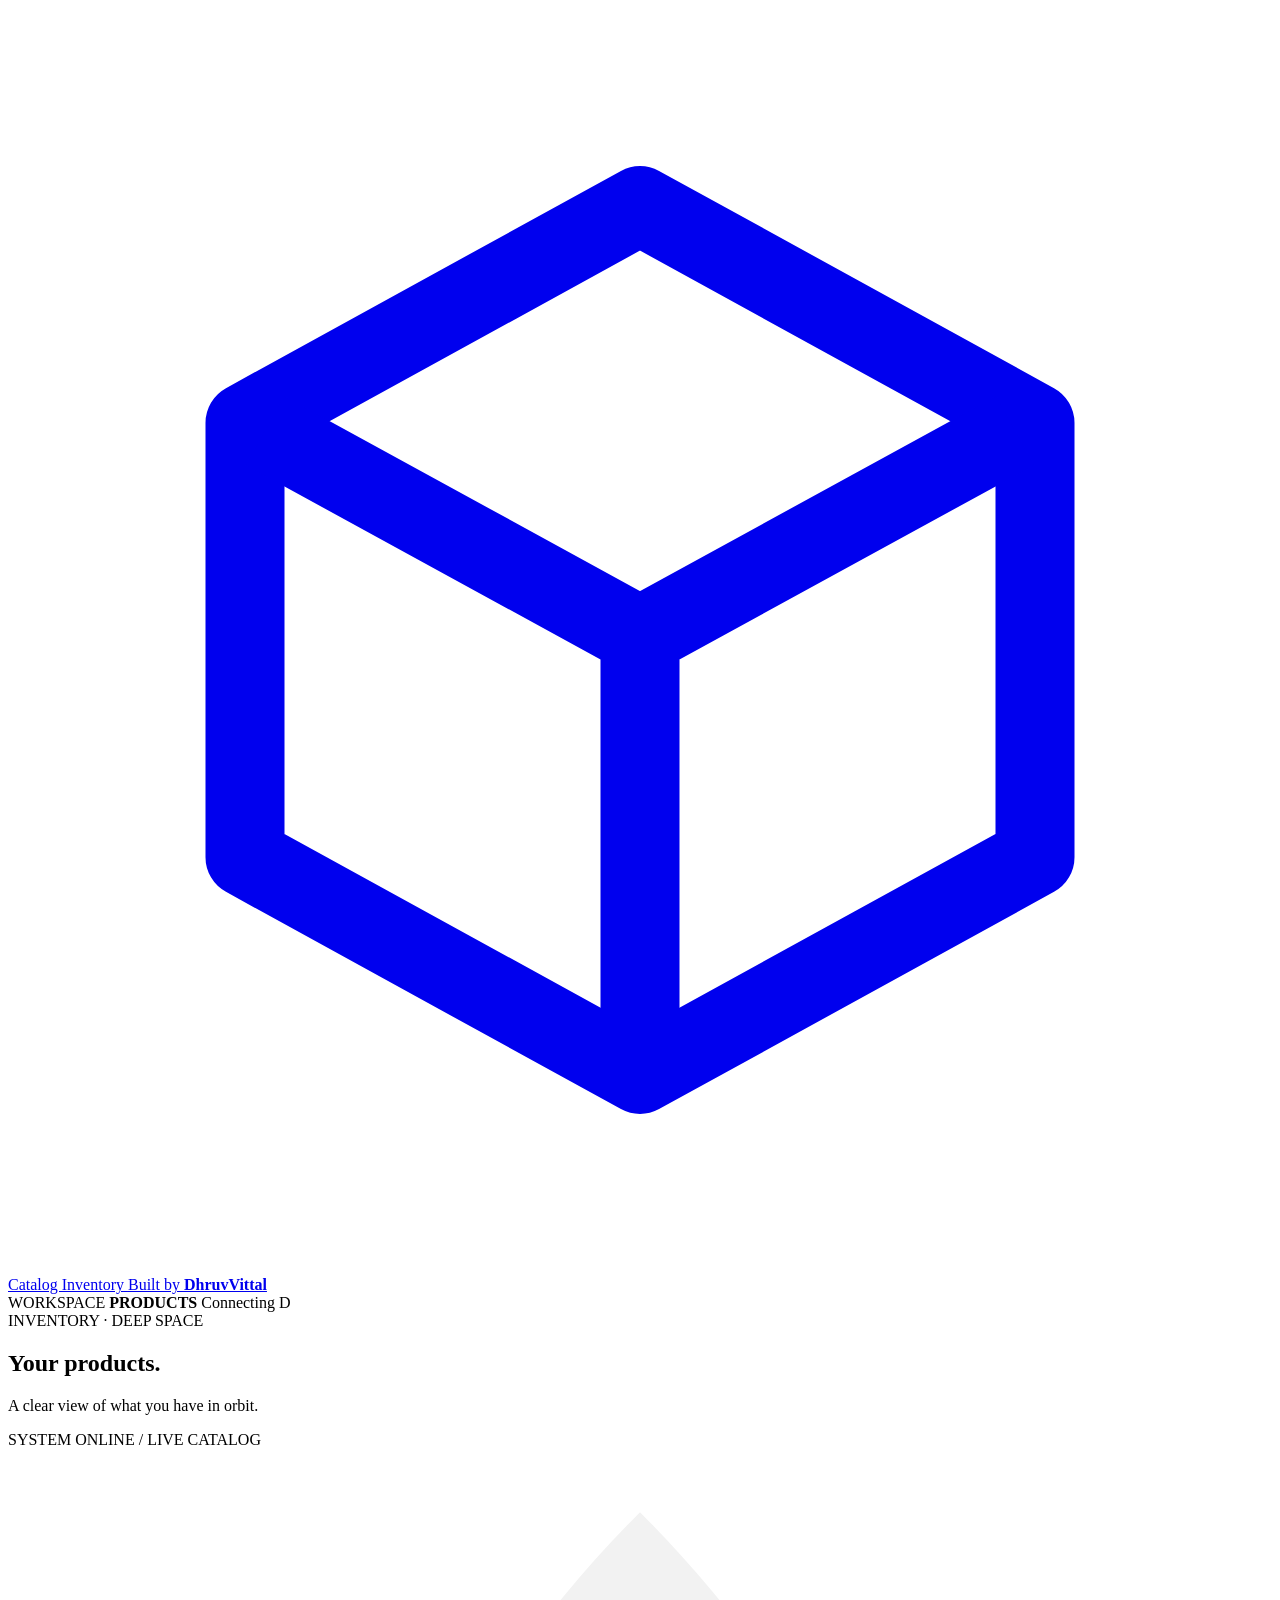
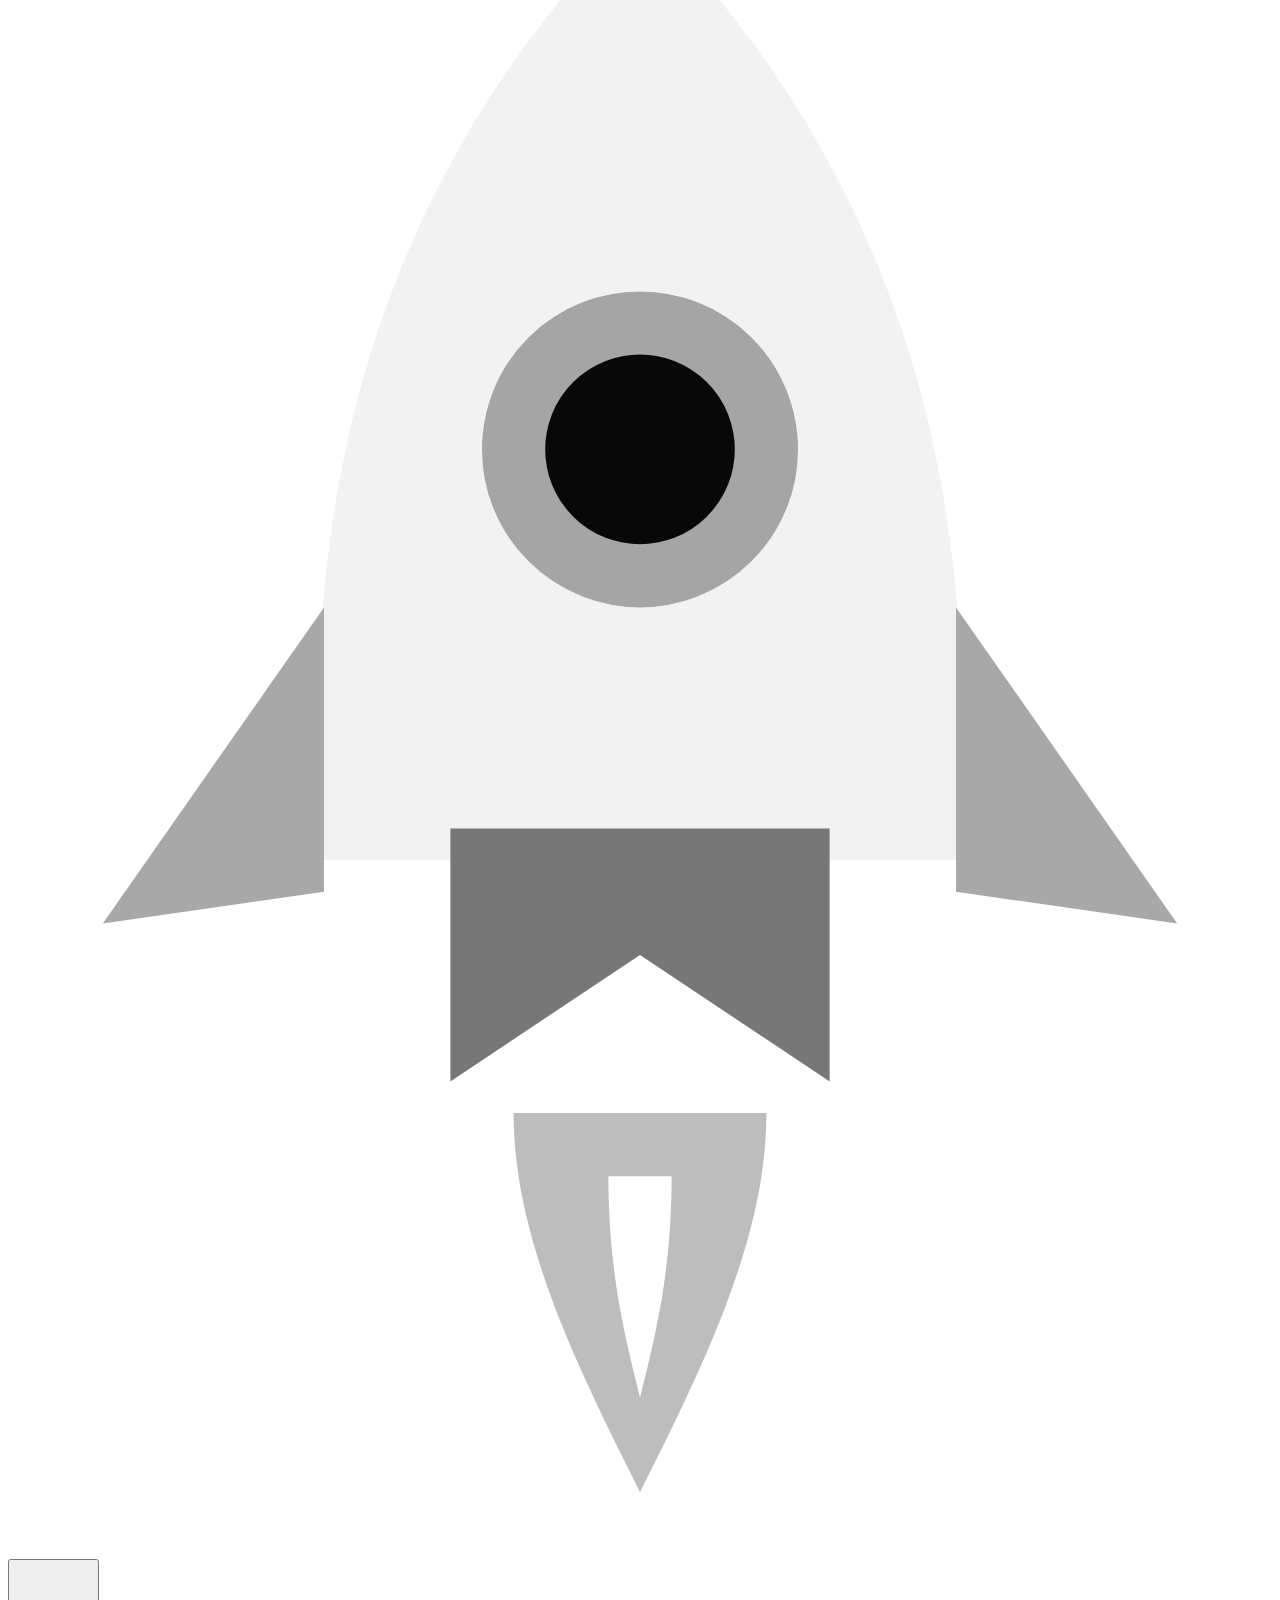
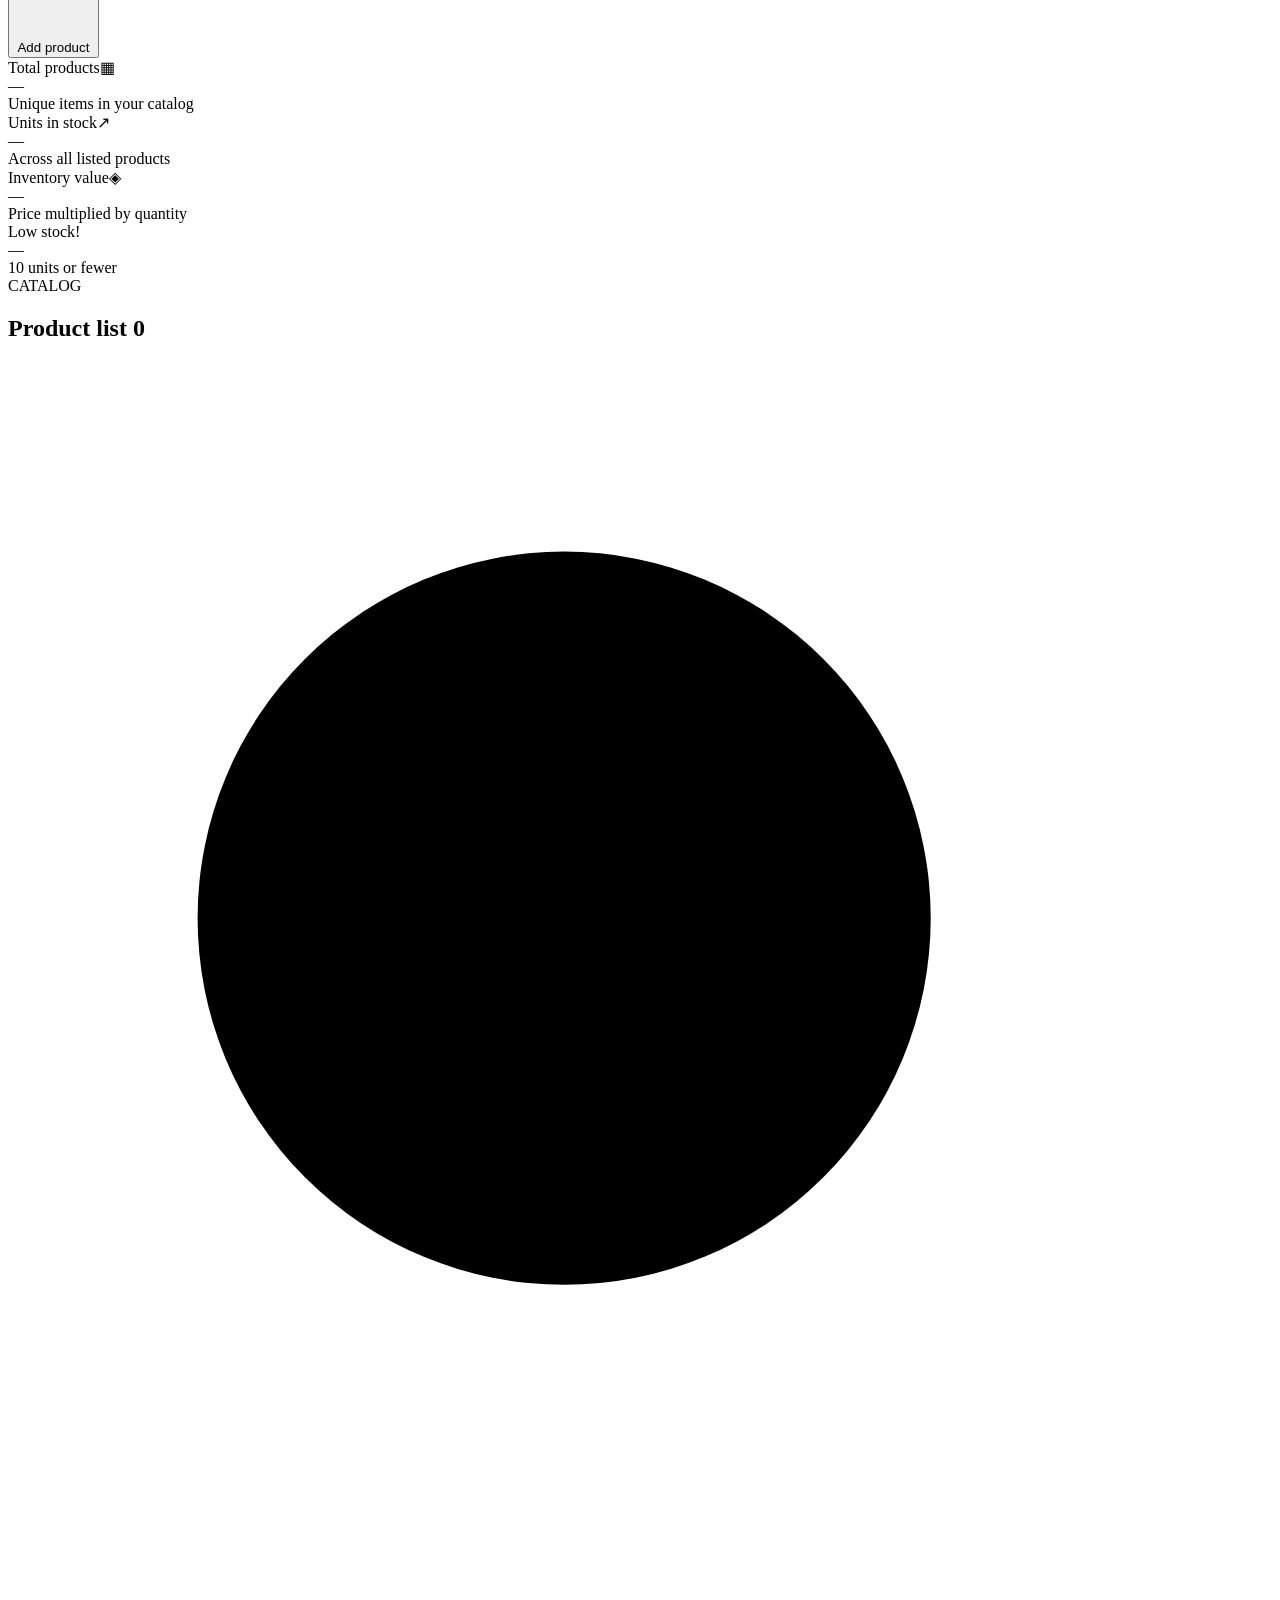
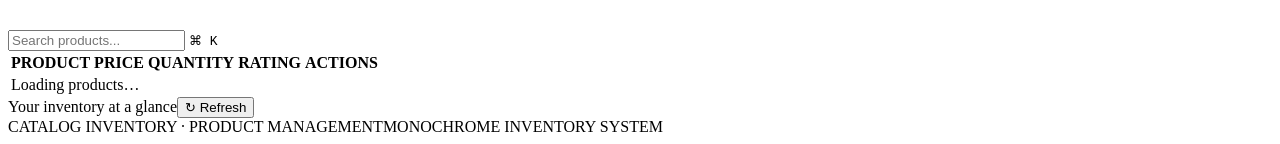
==== src/main/resources/static/index.html @ 355e1f10 "adding front end" ====
<!doctype html>
<html lang="en">
<head>
  <meta charset="utf-8">
  <meta name="viewport" content="width=device-width, initial-scale=1">
  <meta name="theme-color" content="#050505">
  <title>Catalog Inventory · Orbital inventory</title>
  <link rel="preconnect" href="https://fonts.googleapis.com">
  <link rel="preconnect" href="https://fonts.gstatic.com" crossorigin>
  <link href="https://fonts.googleapis.com/css2?family=DM+Sans:wght@400;500;600;700&family=Manrope:wght@500;600;700;800&display=swap" rel="stylesheet">
  <link rel="stylesheet" href="/styles.css">
  <script src="/app.js" defer></script>
</head>
<body>
  <div class="space-backdrop" aria-hidden="true"><span class="star-layer star-layer-one"></span><span class="star-layer star-layer-two"></span></div>
  <div class="app-shell">
    <header class="topbar">
      <a class="brand" href="/" aria-label="Stockroom home">
        <span class="brand-mark" aria-hidden="true">
          <svg viewBox="0 0 32 32" fill="none"><path d="M6 10.5 16 5l10 5.5v11L16 27 6 21.5v-11Z" stroke="currentColor" stroke-width="2" stroke-linejoin="round"/><path d="m6.5 10.7 9.5 5.2 9.5-5.2M16 16v10.5" stroke="currentColor" stroke-width="2" stroke-linejoin="round"/></svg>
        </span>
        <span class="brand-name">Catalog Inventory</span>
        <span class="brand-credit">Built by <strong>DhruvVittal</strong></span>
      </a>
      <div class="topbar-right">
        <span class="workspace-label">WORKSPACE <strong>PRODUCTS</strong></span>
        <span class="api-indicator" id="api-indicator"><i></i><span id="api-status">Connecting</span></span>
        <span class="avatar" aria-label="User profile">D</span>
      </div>
    </header>

    <main>
      <section class="page-heading hero-panel">
        <div>
          <div class="eyebrow"><span></span> INVENTORY · DEEP SPACE</div>
          <h1>Your products<span class="title-period">.</span></h1>
          <p class="page-subtitle">A clear view of what you have in orbit.</p>
          <div class="hero-caption"><span class="caption-rule"></span> SYSTEM ONLINE <span class="caption-divider">/</span> LIVE CATALOG</div>
        </div>
        <div class="black-hole-art" aria-hidden="true">
          <span class="distant-orbit orbit-a"></span><span class="distant-orbit orbit-b"></span>
          <span class="accretion-glow"></span>
          <span class="accretion-ring ring-back"></span>
          <span class="accretion-ring ring-middle"></span>
          <span class="event-horizon"></span>
          <span class="accretion-ring ring-front"></span>
          <span class="lens-flare flare-left"></span><span class="lens-flare flare-right"></span>
          <span class="planet planet-one"></span><span class="planet planet-two"><i></i></span>
          <span class="planet planet-three"></span><span class="planet planet-four"></span>
          <svg class="flying-rocket" viewBox="0 0 40 54" fill="none" aria-hidden="true">
            <path d="M20 2C12 10 9 20 10 32h20c1-12-2-22-10-30Z" fill="#f2f2f2"/>
            <path d="M10 24 3 34l7-1m20-9 7 10-7-1" fill="#a8a8a8"/>
            <path d="M14 31v8l6-4 6 4v-8" fill="#777"/>
            <circle cx="20" cy="19" r="4" fill="#080808" stroke="#a5a5a5" stroke-width="2"/>
            <path d="M16 40c0 4 2 8 4 12 2-4 4-8 4-12" fill="#bdbdbd"/>
            <path d="M19 42c0 3 .5 5 1 7 .5-2 1-4 1-7" fill="#fff"/>
          </svg>
        </div>
        <button class="button button-primary" id="add-product" type="button">
          <svg viewBox="0 0 20 20" aria-hidden="true"><path d="M10 4v12M4 10h12"/></svg>
          Add product
        </button>
      </section>

      <section class="stats-grid" aria-label="Inventory summary">
        <article class="stat-card">
          <div class="stat-top"><span class="stat-label">Total products</span><span class="stat-icon icon-violet" aria-hidden="true">▦</span></div>
          <div class="stat-value" id="total-products">—</div>
          <div class="stat-foot">Unique items in your catalog</div>
        </article>
        <article class="stat-card">
          <div class="stat-top"><span class="stat-label">Units in stock</span><span class="stat-icon icon-mint" aria-hidden="true">↗</span></div>
          <div class="stat-value" id="total-units">—</div>
          <div class="stat-foot">Across all listed products</div>
        </article>
        <article class="stat-card">
          <div class="stat-top"><span class="stat-label">Inventory value</span><span class="stat-icon icon-peach" aria-hidden="true">◈</span></div>
          <div class="stat-value" id="inventory-value">—</div>
          <div class="stat-foot">Price multiplied by quantity</div>
        </article>
        <article class="stat-card">
          <div class="stat-top"><span class="stat-label">Low stock</span><span class="stat-icon icon-yellow" aria-hidden="true">!</span></div>
          <div class="stat-value" id="low-stock-count">—</div>
          <div class="stat-foot">10 units or fewer</div>
        </article>
      </section>

      <section class="catalog-card" aria-labelledby="catalog-heading">
        <div class="catalog-heading">
          <div>
            <div class="section-kicker">CATALOG</div>
            <h2 id="catalog-heading">Product list <span class="count-pill" id="visible-count">0</span></h2>
          </div>
          <label class="search-box">
            <svg viewBox="0 0 20 20" aria-hidden="true"><circle cx="8.8" cy="8.8" r="5.8"/><path d="m13.2 13.2 4 4"/></svg>
            <input id="search" type="search" placeholder="Search products..." autocomplete="off" aria-label="Search products">
            <kbd>⌘ K</kbd>
          </label>
        </div>

        <div class="table-wrap">
          <table>
            <thead>
              <tr>
                <th scope="col">PRODUCT</th>
                <th scope="col">PRICE</th>
                <th scope="col">QUANTITY</th>
                <th scope="col">RATING</th>
                <th scope="col" class="actions-heading">ACTIONS</th>
              </tr>
            </thead>
            <tbody id="product-rows">
              <tr><td colspan="5" class="state-cell"><span class="loader"></span> Loading products…</td></tr>
            </tbody>
          </table>
        </div>
        <div class="table-footer"><span id="table-message">Your inventory at a glance</span><button class="text-button" id="refresh" type="button"><span aria-hidden="true">↻</span> Refresh</button></div>
      </section>

      <footer class="page-footer"><span>CATALOG INVENTORY <span class="footer-dot">·</span> PRODUCT MANAGEMENT</span><span>MONOCHROME INVENTORY SYSTEM</span></footer>
    </main>
  </div>

  <dialog class="product-dialog" id="product-dialog" aria-labelledby="dialog-title">
    <form id="product-form">
      <div class="dialog-top">
        <div class="dialog-mark" aria-hidden="true">＋</div>
        <button class="icon-button close-dialog" type="button" aria-label="Close dialog">×</button>
      </div>
      <div class="section-kicker" id="dialog-kicker">NEW ITEM</div>
      <h2 id="dialog-title">Add a product</h2>
      <p class="dialog-description">Add the details below to keep your catalog up to date.</p>
      <label class="field full-field">Product name<input name="name" required maxlength="120" placeholder="e.g. Ceramic coffee mug"></label>
      <div class="form-grid">
        <label class="field">Price<input name="price" type="number" min="0" step="0.01" required placeholder="0.00"></label>
        <label class="field">Quantity<input name="quantity" type="number" min="0" step="1" required placeholder="0"></label>
      </div>
      <label class="field full-field">Rating <span class="field-hint">0–5, whole number</span><input name="rating" type="number" min="0" max="5" step="1" value="0" required></label>
      <p class="form-error" id="form-error" role="alert"></p>
      <div class="dialog-actions">
        <button class="button button-secondary close-dialog" type="button">Cancel</button>
        <button class="button button-primary" id="save-product" type="submit">Save product</button>
      </div>
    </form>
  </dialog>

  <div class="toast" id="toast" role="status" aria-live="polite"></div>
</body>
</html>
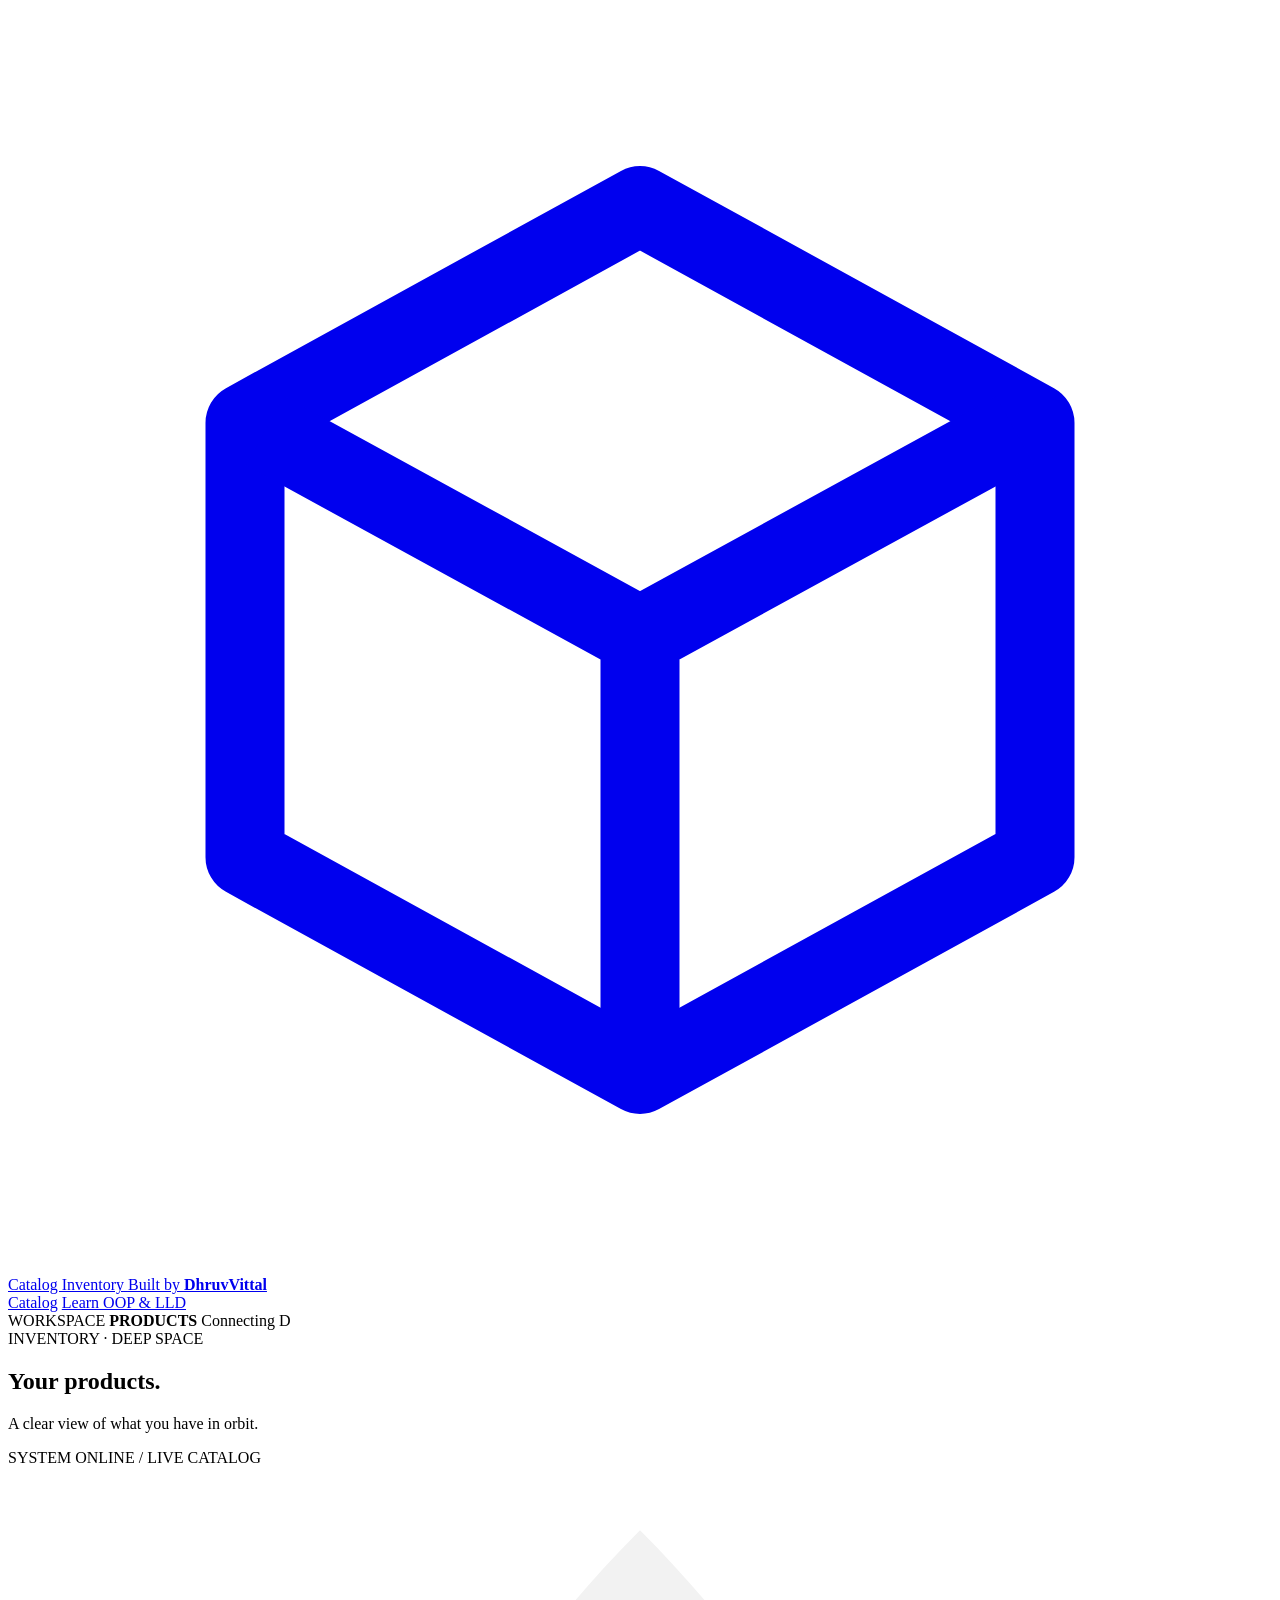
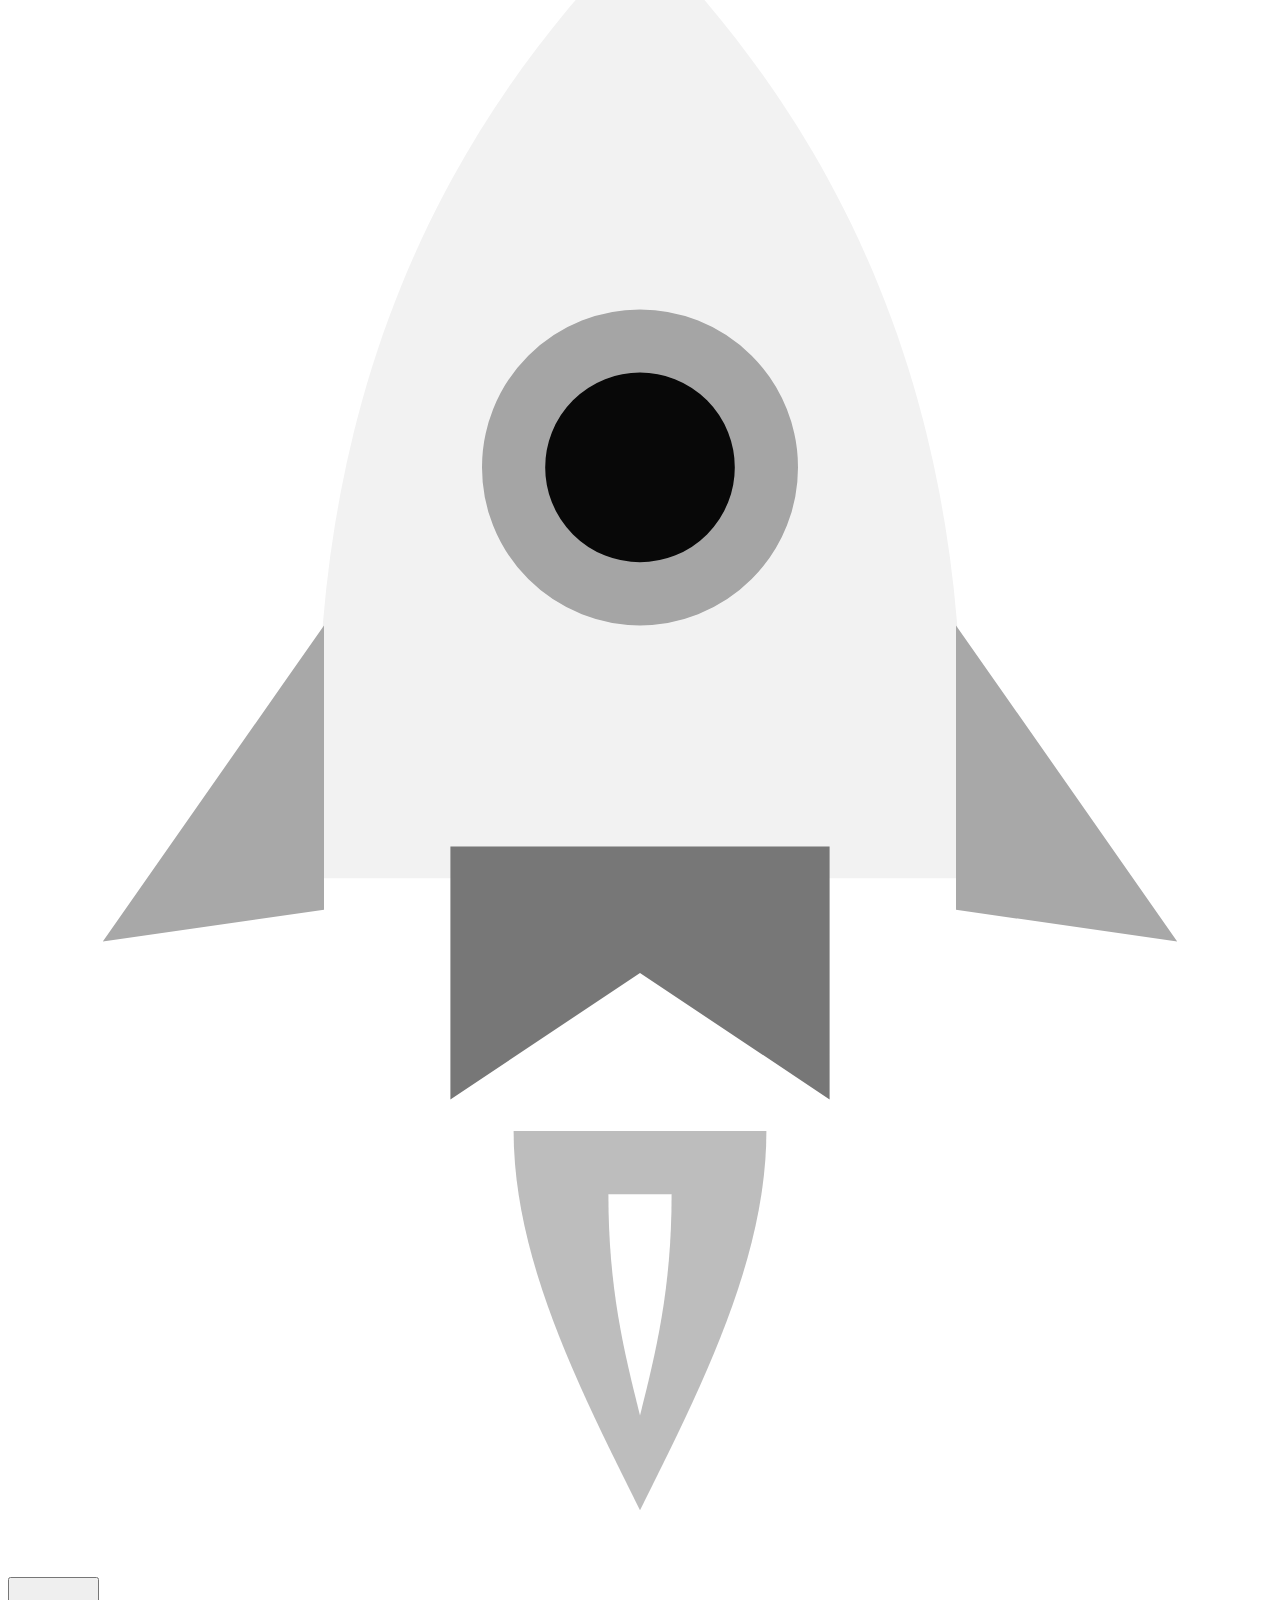
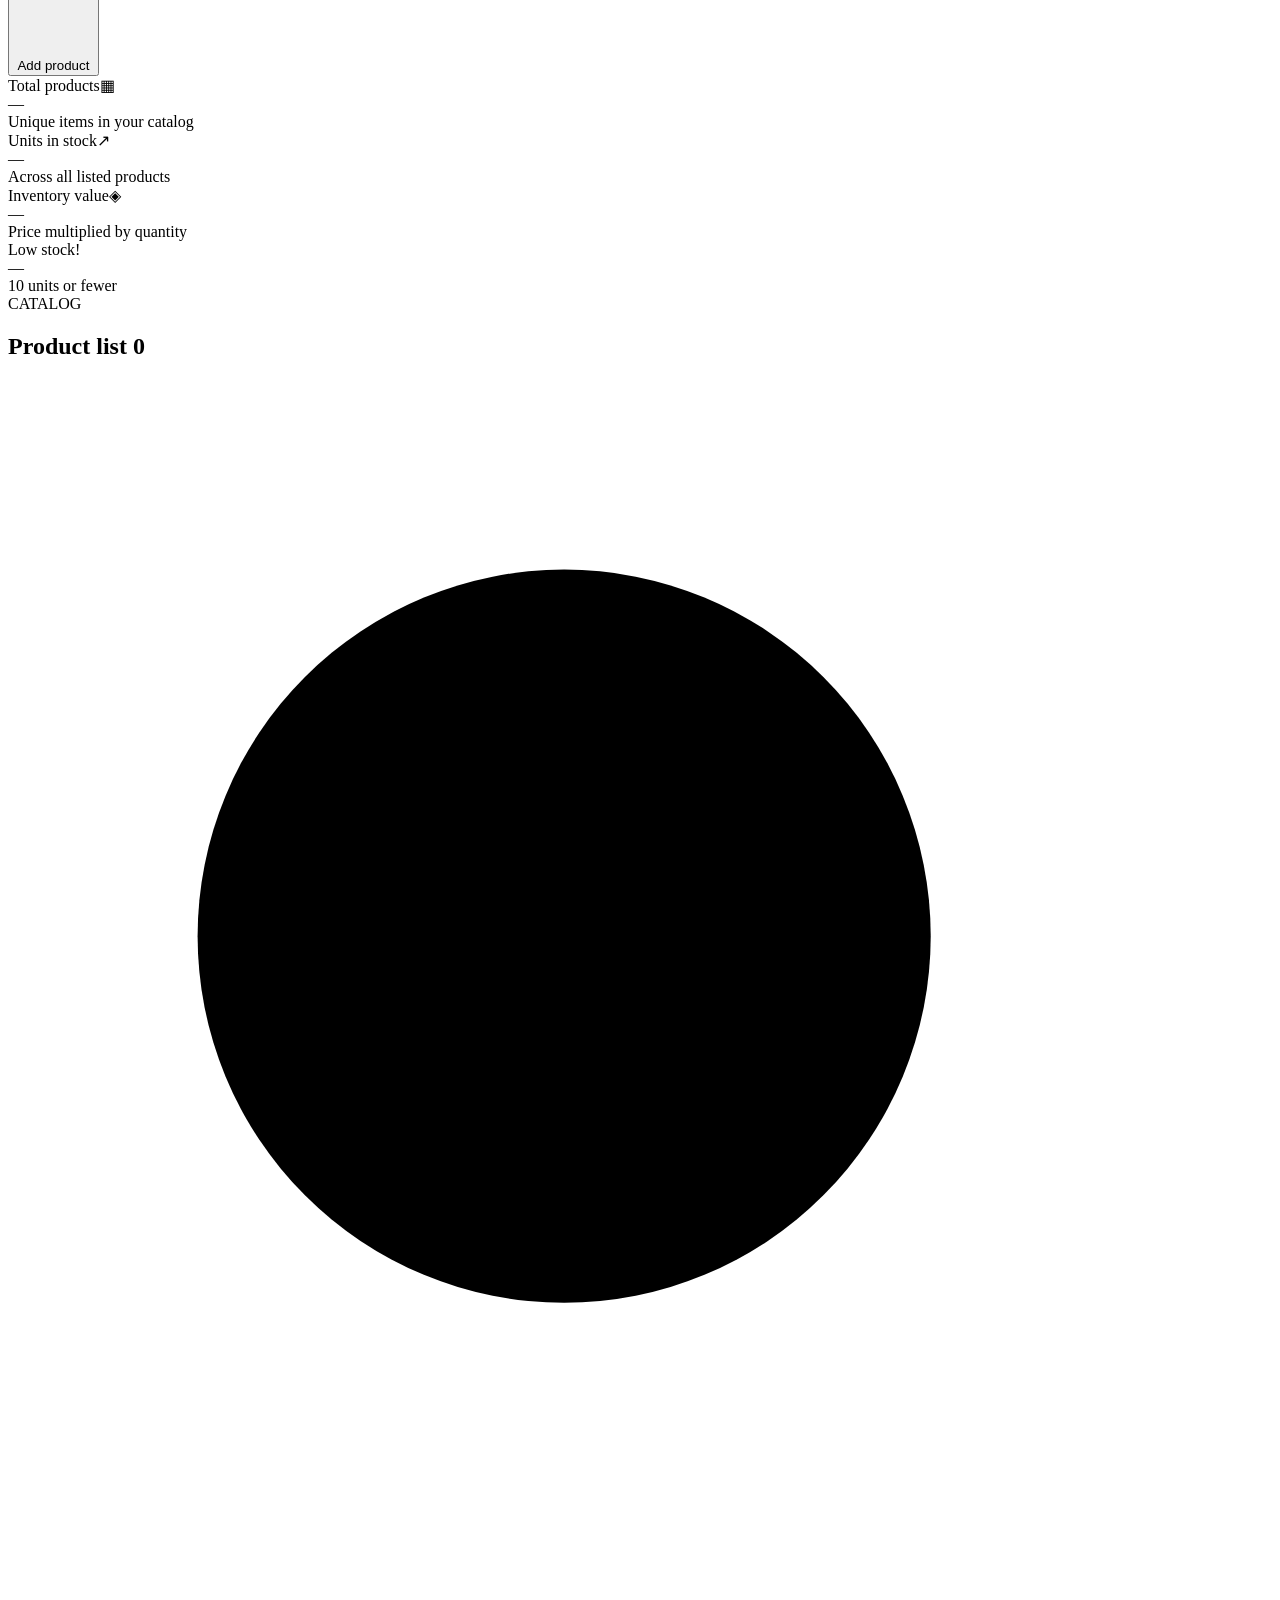
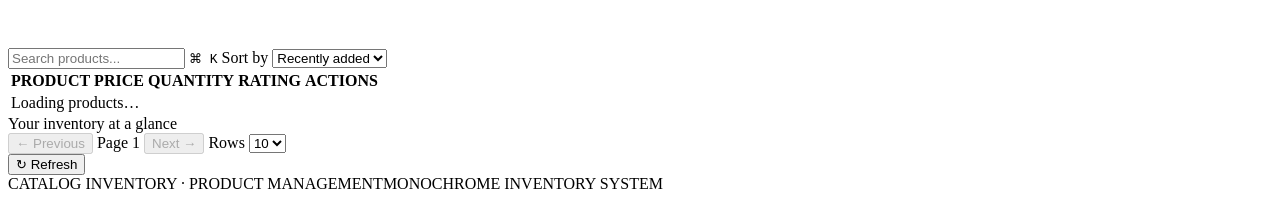
==== commit 7c5f6f43: "adding pagination" ====
--- a/src/main/resources/static/index.html
+++ b/src/main/resources/static/index.html
@@ -22,6 +22,10 @@
         <span class="brand-name">Catalog Inventory</span>
         <span class="brand-credit">Built by <strong>DhruvVittal</strong></span>
       </a>
+      <nav class="main-nav" aria-label="Main navigation">
+        <a class="nav-link active" href="/">Catalog</a>
+        <a class="nav-link" href="/learning.html">Learn OOP &amp; LLD</a>
+      </nav>
       <div class="topbar-right">
         <span class="workspace-label">WORKSPACE <strong>PRODUCTS</strong></span>
         <span class="api-indicator" id="api-indicator"><i></i><span id="api-status">Connecting</span></span>
@@ -96,6 +100,15 @@
             <input id="search" type="search" placeholder="Search products..." autocomplete="off" aria-label="Search products">
             <kbd>⌘ K</kbd>
           </label>
+          <label class="sort-box">Sort by
+            <select id="sort-by" aria-label="Sort products">
+              <option value="id">Recently added</option>
+              <option value="name">Name</option>
+              <option value="price">Price</option>
+              <option value="quantity">Quantity</option>
+              <option value="rating">Rating</option>
+            </select>
+          </label>
         </div>
 
         <div class="table-wrap">
@@ -114,7 +127,20 @@
             </tbody>
           </table>
         </div>
-        <div class="table-footer"><span id="table-message">Your inventory at a glance</span><button class="text-button" id="refresh" type="button"><span aria-hidden="true">↻</span> Refresh</button></div>
+        <div class="table-footer">
+          <span id="table-message">Your inventory at a glance</span>
+          <div class="pagination" aria-label="Product pages">
+            <button class="page-button" id="previous-page" type="button" disabled>← Previous</button>
+            <span id="pagination-status">Page 1</span>
+            <button class="page-button" id="next-page" type="button" disabled>Next →</button>
+            <label class="page-size-label">Rows
+              <select id="page-size" aria-label="Products per page">
+                <option value="5">5</option><option value="10" selected>10</option><option value="20">20</option><option value="50">50</option>
+              </select>
+            </label>
+          </div>
+          <button class="text-button" id="refresh" type="button"><span aria-hidden="true">↻</span> Refresh</button>
+        </div>
       </section>
 
       <footer class="page-footer"><span>CATALOG INVENTORY <span class="footer-dot">·</span> PRODUCT MANAGEMENT</span><span>MONOCHROME INVENTORY SYSTEM</span></footer>
